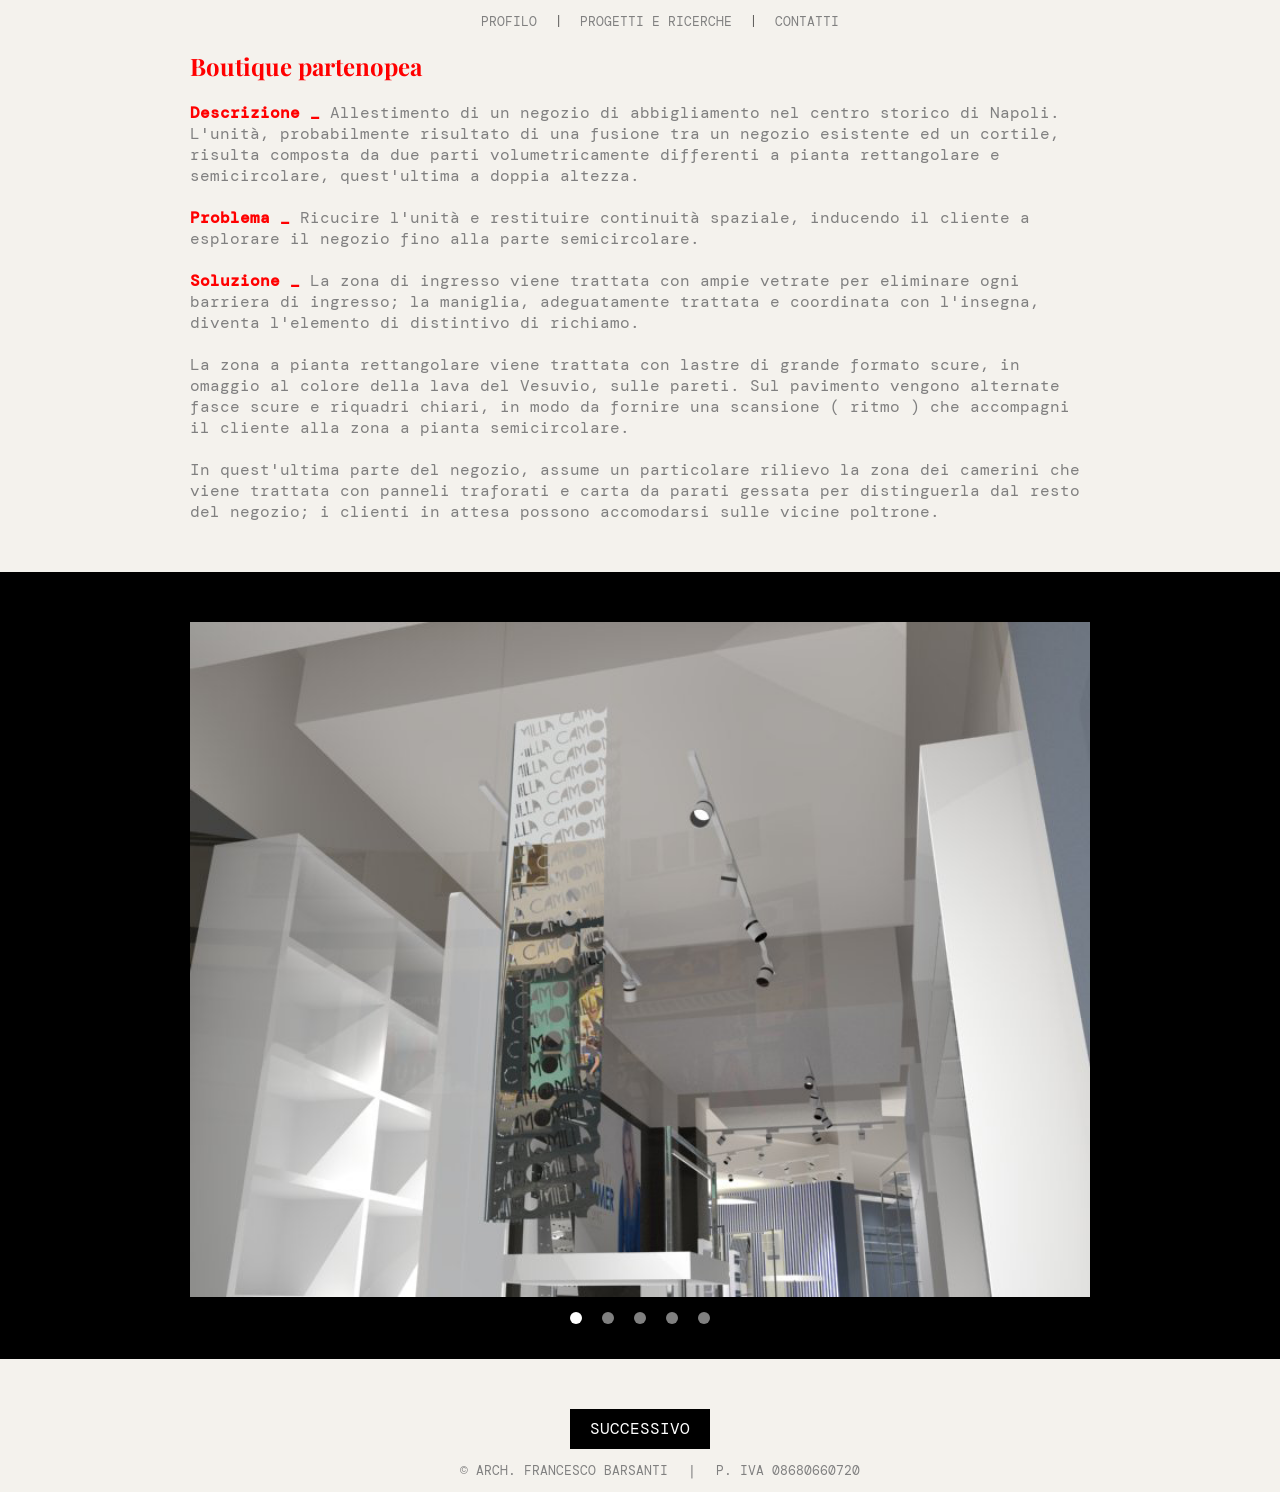
==== boutique-partenopea.html @ 992944ea "Add files via upload Beta version of my personal website - sitemap missing" ====
<!DOCTYPE html>
<html lang="it">
<head>
    <meta charset="UTF-8">
    <meta name="viewport" content="width=device-width, initial-scale=1.0">
    <meta name="author" content="Francesco Barsanti">
    <meta name="description" content="Pagina di descrizione del progetto per l'allestimento di una boutique secondo il concetto di ritmo con render relativi alla soluzione di progetto">
    <title>Boutique partenopea | Arch. Francesco Barsanti</title>
    <link rel="stylesheet" href="styles.css">
    <link rel="preconnect" href="https://fonts.googleapis.com">
    <link rel="preconnect" href="https://fonts.gstatic.com" crossorigin>
    <link
        href="https://fonts.googleapis.com/css2?family=DM+Mono:ital,wght@0,300;0,400;0,500;1,300;1,400;1,500&display=swap"
        rel="stylesheet">
    <link href="https://fonts.googleapis.com/css2?family=Playfair+Display:ital,wght@0,400..900;1,400..900&display=swap"
        rel="stylesheet">
</head>
<body>
    <nav>
        <ul class="ul-navbar">
            <li class="li-navbar"><a href="index.html#profilo">PROFILO</a></li>
            <li class="li-navbar-hideable">|</li>
            <li class="li-navbar"><a href="boutique-partenopea.html">PROGETTI E RICERCHE</a></li>
            <li class="li-navbar-hideable">|</li>
            <li class="li-navbar"><a href="modulo-di-contatto.html">CONTATTI</a></li>
        </ul>
    </nav>
    <section class="testo">
        <h1 class="h1-top-section">Boutique partenopea</h1>
        <p class="p-top-section">
            <strong>Descrizione _ </strong>Allestimento di un
            negozio di abbigliamento nel centro storico di Napoli. L'unità,
            probabilmente risultato di una fusione tra un negozio esistente ed un
            cortile, risulta composta da due parti volumetricamente differenti a
            pianta rettangolare e semicircolare, quest'ultima a doppia altezza.<br>
            <br>
            <strong> Problema _ </strong> Ricucire l'unità e
            restituire continuità spaziale, inducendo il cliente a esplorare il
            negozio fino alla parte semicircolare.<br>
            <br>
            <strong> Soluzione _</strong> La zona di ingresso viene
            trattata con ampie vetrate per eliminare ogni barriera di ingresso;
            la maniglia, adeguatamente trattata e coordinata con l'insegna, diventa
            l'elemento di distintivo di richiamo. <br>
            <br>
            La zona a pianta rettangolare viene trattata con lastre di grande
            formato scure, in omaggio al colore della lava del Vesuvio, sulle
            pareti. Sul pavimento vengono alternate fasce scure e riquadri chiari,
            in modo da fornire una scansione ( ritmo ) che accompagni il cliente
            alla zona a pianta semicircolare.<br>
            <br>
            In quest'ultima parte del negozio, assume un particolare rilievo la
            zona dei camerini che viene trattata con panneli traforati e carta da
            parati gessata per distinguerla dal resto del negozio; i clienti in
            attesa possono accomodarsi sulle vicine poltrone.
        </p>
    </section>
    <section class="carousel-bottom-section">
        <div class="carousel">
            <input type="radio" name="slider" id="slide1" checked>
            <input type="radio" name="slider" id="slide2">
            <input type="radio" name="slider" id="slide3">
            <input type="radio" name="slider" id="slide4">
            <input type="radio" name="slider" id="slide5">

            <div class="slides">
                <img src="images/boutique-partenopea/01-dettaglio-ingresso.webp" alt="Dettaglio della maniglia di ingresso">
                <img src="images/boutique-partenopea/02-zona-cassa.webp" alt="Vista del negozio dalla zona cassa verso la parte semicircolare">
                <img src="images/boutique-partenopea/03-zona-camerino.webp" alt="Vista della zona camerini">
                <img src="images/boutique-partenopea/04-Sezione-AA.webp" alt="Vista della zona camerini">
                <img src="images/boutique-partenopea/05-Sezione-CC.webp" alt="Vista della zona camerini">
            </div>

            <!--pallini-->
            <div class="navigation">
                <label for="slide1"></label>
                <label for="slide2"></label>
                <label for="slide3"></label>
                <label for="slide4"></label>
                <label for="slide5"></label>
            </div>
        </div>    
    </section>
    <div class="button-div">
        <a class="button" href="una-libreria-algoritmica.html">SUCCESSIVO</a>
    </div>
    <footer>
        <ul  class="ul-footer">
            <li class="li-footer">© ARCH. FRANCESCO BARSANTI</li>
            <li class="li-footer-hideable">|</li>
            <li class="li-footer">P. IVA 08680660720</a></li>
        </ul>
    </footer>
</body>

</html>
---- styles.css ----
body {
    margin: 0;
    padding-top: 0px;
    background-color: rgb(244,242,237);
}

@media (max-width: 768px) {
    body {
        padding-top: 50px;
    }
}

.h1-top-section {
    color: red;
    font-family: "Playfair Display", serif;
    background-color: rgb(244,242,237);
    padding-left: 50px;
    padding-top: 50px;
    padding-right: 50px;
    padding-bottom: 20px;
    margin: auto;
    max-width: 900px;
}

.h2-top-section {
    color: rgb(253, 0, 0);
    font-family: "Playfair Display", serif;
    padding-left: 50px;
    padding-right: 50px;
    padding-bottom: 20px;
    margin: auto;
    max-width: 900px;
}

.p-top-section {
    color: rgb(128, 128, 128);
    font-family: "DM Mono", monospace;
    background-color: rgb(244,242,237);
    padding-left: 50px;
    padding-bottom: 20px;
    padding-right: 50px;
    margin: auto;
    max-width: 900px;
}

.span-DM-Mono-top-section {
    color: rgb(128, 128, 128);
    font-family: "DM Mono", monospace;
    font-size: 0.8rem;
    padding-top: 20px;
    padding-bottom: 20px;
    padding-right: 50px;
    margin-bottom: 0;
}

.span-black-top-section {
    color: black;
    font-size: 0.9rem;
}

.ul-top-section {
    color: rgb(128, 128, 128);
    font-family: "DM Mono", monospace;
    padding-left: 50px;
    padding-bottom: 20px;
    padding-right: 50px;
    margin: auto;
    max-width: 900px;    
    list-style-position: inside;
    list-style: none;
} 

.li-top-section {
    position: relative;
    padding-left: 1.2em;
}

.li-top-section::before {
    content: "-";
    position: absolute;
    left: 0;
}

.a-top-section {
    color: rgb(128, 128, 128);
    text-decoration: none;
}

#casi-studio {
    background-color: rgb(244,242,237);
}

.h1-middle-section {
    color: red;
    font-family: "Playfair Display", serif;
    background-color: rgb(244,242,237);
    padding-left: 50px;
    padding-top: 0px;
    padding-right: 50px;
    padding-bottom: 20px;
    margin: auto;
    max-width: 900px;
}

#h2-middle-section {
    color: black;
    font-family: "Playfair Display", serif;
    background-color: rgb(244,242,237);
    padding-left: 50px;
    padding-right: 50px;
    padding-bottom: 20px;
    margin: auto;
    max-width: 900px;
}

.ul-middle-section {
    color: rgb(128, 128, 128);
    font-family: "DM Mono", monospace;
    background-color: rgb(244,242,237);
    padding-left: 50px;
    padding-bottom: 50px;
    padding-right: 50px;
    margin: auto;
    max-width: 900px;    
    list-style-position: inside;
    list-style: none;
} 

.li-middle-section {
    position: relative;
    padding-left: 1.2em;
}

.li-middle-section::before {
    content: "-";
    position: absolute;
    left: 0;
}

.a-middle-section {
    color: rgb(128, 128, 128);
    text-decoration: none;
}

.contatti {
    background-color: black;
}

.h1-bottom-section {
    color: white;
    font-family: "Playfair Display", serif;
    background-color: black;
    padding-left: 50px;
    padding-top: 50px;
    padding-right: 50px;
    padding-bottom: 20px;
    margin: auto;
    max-width: 900px;
}

.p-bottom-section {
    color: rgb(255, 255, 255);
    font-family: "DM Mono", monospace;
    background-color: rgb(0, 0, 0);
    padding-left: 50px;
    padding-bottom: 50px;
    padding-right: 50px;
    margin: auto;
    max-width: 900px;
}

.a-bottom-section {
    color: rgb(255, 255, 255);
    text-decoration: none;
}

header {
    color: rgb(128, 128, 128);
    font-family: "DM Mono", monospace;
    font-size: 0.8rem;
    background-color: rgb(244,242,237);
    padding-top: 20px;
    padding-left: 50px;
    padding-bottom: 20px;
    padding-right: 50px;
    margin: 0;
}

/* footer {
    color: rgb(128, 128, 128);
    font-family: "DM Mono", monospace;
    font-size: 0.8rem;
    text-align: center;
    background-color: rgb(244,242,237);
    padding-top: 20px;
    padding-left: 50px;
    padding-bottom: 20px;
    padding-right: 50px;
    margin: 0;
    display: flex;
}

@media (max-width: 768px) {
   .footer-left {
        width: 100%;
    }

    .footer-right {
        width: 100%;
    }
} */

.ul-footer {
    display: flex;
    justify-content: center;
    list-style: none;
    gap: 20px;
/*     margin: 10px;
 */    
    margin-left:0px;
    font-size: 0.8rem;
    flex-wrap: wrap;
    color: rgb(128, 128, 128);
    font-family: "DM Mono", monospace;
    font-size: 0.8rem;
}

@media (max-width: 768px) {
    .li-footer {
        width: 100%;
        text-align: center;
        font-size: 0.7rem;
}

    .li-footer-hideable {
        display: none;
    }

    .ul-footer {
        gap: 10px;
    }

}

nav {
    position: fixed;
    width: 100%;
    background-color: rgb(244,242,237);
    top: 0;
    left: 0;
    z-index: 1000;
}

.ul-navbar {
    display: flex;
    justify-content: center;
    list-style: none;
    gap: 20px;
/*     margin: 10px;
 */    
    margin-left: 0px;
    font-size: 0.8rem;
    flex-wrap: wrap;
}

.ul-navbar a {
    text-decoration: none;
    color: rgb(128, 128, 128);
    font-family: "DM Mono", monospace;
    font-size: 0.8rem;
}

@media (max-width: 768px) {
    .li-navbar {
        width: 100%;
        text-align: center;
    }

    .li-navbar-hideable {
        display: none;
    }

    .ul-navbar {
        gap: 10px;
    }

    .ul-navbar a {
        font-size: 0.7rem;
    }
}

form {
    background-color: rgb(244,242,237);
    padding-left: 50px;
    padding-right: 50px;
    display: flex;
    flex-direction: column;
    margin: auto;
    max-width: 900px;
}

label {
    color: rgb(128, 128, 128);
    font-family: "DM Mono", monospace;
    background-color: rgb(244,242,237);
}

input {
    color: rgb(128, 128, 128);
    font-family: "DM Mono", monospace;
    width: 100%;
    margin-top: 20px;
    margin-bottom: 20px;
}

textarea {
    width: 100%;
    color: rgb(128, 128, 128);
    font-family: "DM Mono", monospace;
    margin-top: 20px;
}

input[type="submit"] {
    width:25%;
    height: 3em;
    background-color: black;
    color: white;
    width: 50%;
    align-self: center;
}

.h-captcha {
    padding-top: 20px;
    align-self: center;
}

strong {
    font-family: 'DM Mono', monospace;
    color: rgb(255, 0, 0);
    font-weight:bold;
}

/* #button-section {
    background-color: rgb(244,242,237);
}

#button-right {
    width:25%;
    height: 3em;
    background-color: black;
    font-family: "DM Mono", monospace;
    color: white;
    width: 25%;
    padding-left: 50px;
} */

/*--carosello*/
.carousel-bottom-section {
    background-color: black;
    padding: 50px;
    margin-top: 30px;
    padding-bottom: 20px;
}

/*crea contenitore*/
.carousel {
    width: 100%;
    max-width: 900px;
    margin: 0 auto;
    /*nasconde immagini fuori viewport*/
    overflow: hidden;
    position: relative;
}

/*nasconde radio button*/
.carousel input {
    display: none;
}

/*contenitore immagini*/
.slides {
    display: flex;
    transition: transform 0.5s ease-in-out;
}

/*immagini responsive*/
.slides img {
    width: 100%;
    max-width: 900px;
    height: auto;
    flex: 0 0 100%; /* ?? */
    object-fit: contain;
    display: block;
}

/*sposta carosello con :checked*/
#slide1:checked ~ .slides {
    transform: translateX(0%);
}

#slide2:checked ~ .slides {
    transform: translateX(-100%);
}

#slide3:checked ~ .slides {
    transform: translateX(-200%);
}

#slide4:checked ~ .slides {
    transform: translateX(-300%);
}

#slide5:checked ~ .slides {
    transform: translateX(-400%);
}

/*crea pallini navigazione*/
.navigation {
    display: flex;
    justify-content: center;
    gap: 10px;
    background: rgba(0,0,0,0.7);
    padding: 10px 18px;
    border-radius: 30px;
}

.navigation label {
    display: inline-block;
    width: 12px;
    height: 12px;
    margin: 5px;
    background: rgba(255,255,255,0.5);
    border-radius: 50%;
    cursor: pointer;
}

/*evidenzia pallino attivo*/
    #slide1:checked ~ .navigation label[for="slide1"],
    #slide2:checked ~ .navigation label[for="slide2"],
    #slide3:checked ~ .navigation label[for="slide3"],
    #slide4:checked ~ .navigation label[for="slide4"],
    #slide5:checked ~ .navigation label[for="slide5"] {
    background: white;
}

/**/
/*bottoni di navigazione*/
/**/
.button-div {
    padding-top: 50px;
    display: flex;
    justify-content: center;
    gap: 10px;
}

.button {
    line-height: 2.5;
    padding: 0 20px;
    font-size: 1rem;
    font-family: "DM Mono", monospace;
    color: white;
    background-color: black;
}

.button-div a {
    text-decoration: none;
    color: rgb(255, 255, 255);
    font-family: "DM Mono", monospace;
    font-size: 1rem;
}

/*@media (max-width: 768px) {

    .h1-top-section,
    .h2-top-section,
    .p-top-section,
    .ul-top-section,
    .h1-middle-section,
    #h2-middle-section,
    .ul-middle-section,
    .h1-bottom-section,
    .p-bottom-section,
    form {
        padding-left: 20px;
        padding-right: 20px;
    }
}

*/
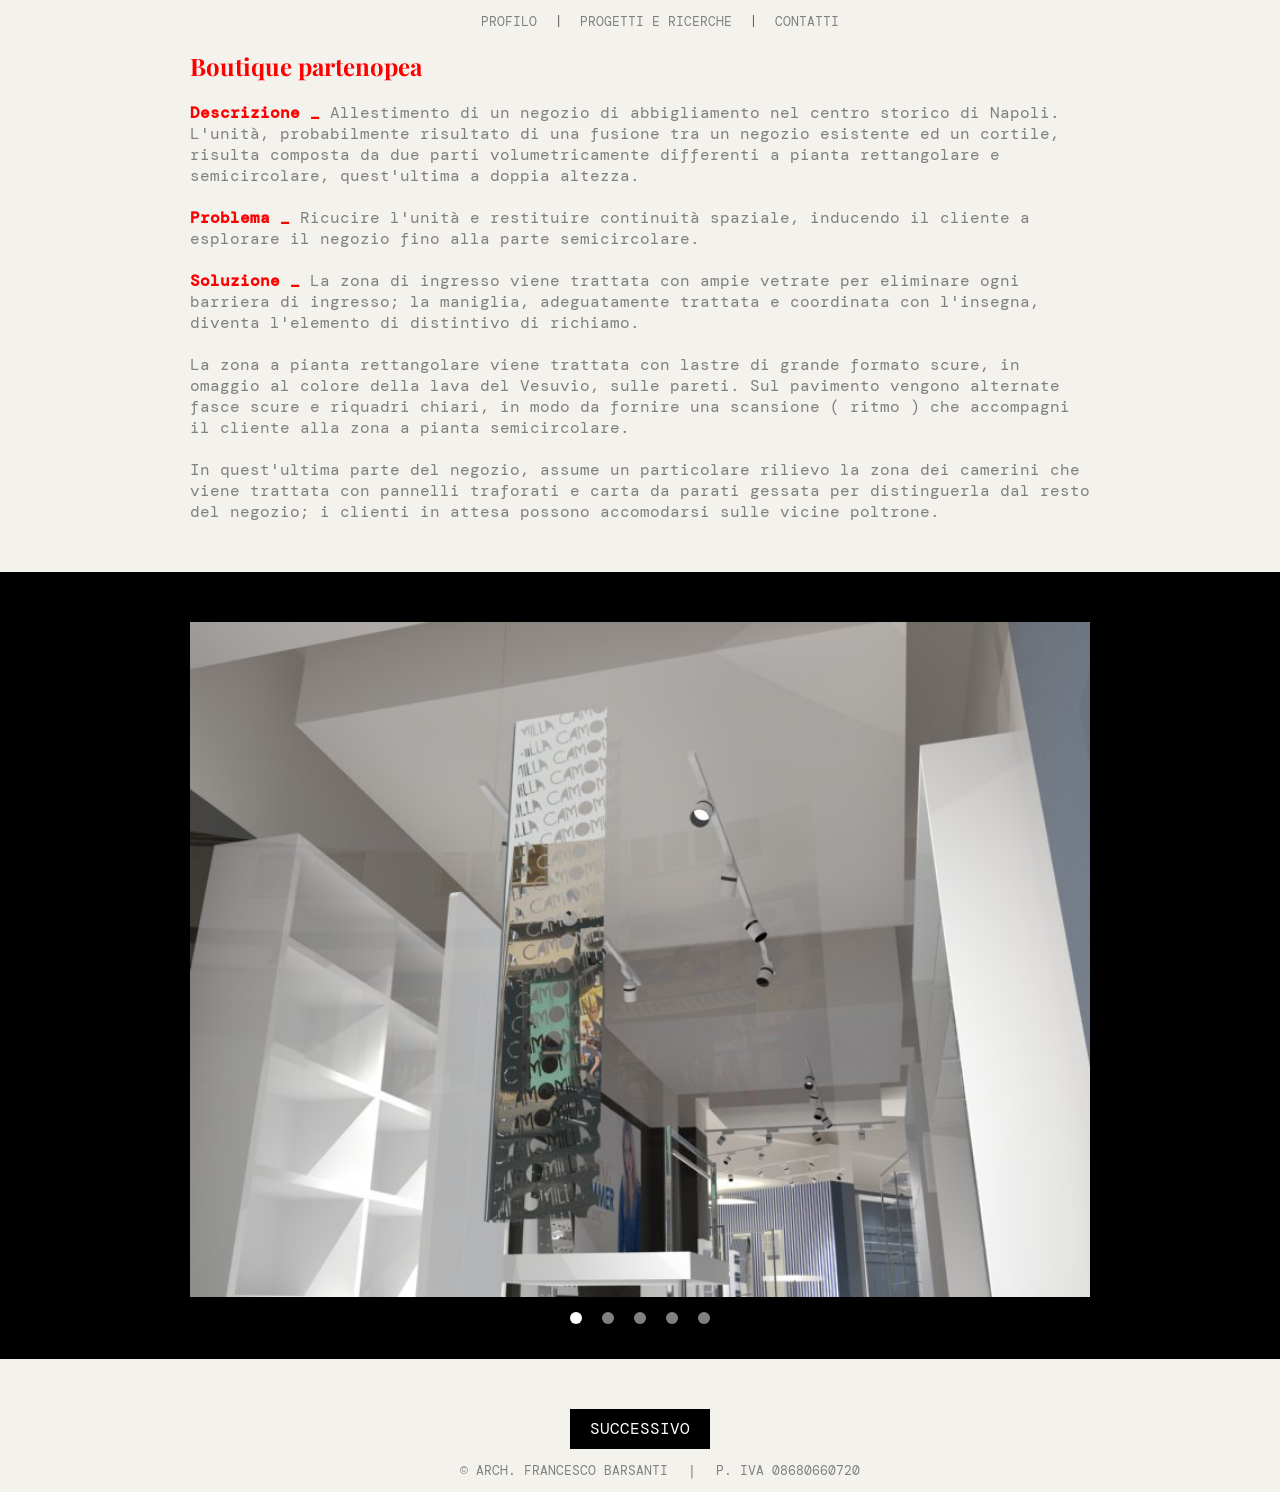
==== commit 8d1340da: "Add files via upload Fixed typos" ====
--- a/boutique-partenopea.html
+++ b/boutique-partenopea.html
@@ -50,7 +50,7 @@
             alla zona a pianta semicircolare.<br>
             <br>
             In quest'ultima parte del negozio, assume un particolare rilievo la
-            zona dei camerini che viene trattata con panneli traforati e carta da
+            zona dei camerini che viene trattata con pannelli traforati e carta da
             parati gessata per distinguerla dal resto del negozio; i clienti in
             attesa possono accomodarsi sulle vicine poltrone.
         </p>
--- a/styles.css
+++ b/styles.css
@@ -2,12 +2,6 @@
     margin: 0;
     padding-top: 0px;
     background-color: rgb(244,242,237);
-}
-
-@media (max-width: 768px) {
-    body {
-        padding-top: 50px;
-    }
 }
 
 .h1-top-section {
@@ -186,60 +180,17 @@
     margin: 0;
 }
 
-/* footer {
-    color: rgb(128, 128, 128);
-    font-family: "DM Mono", monospace;
-    font-size: 0.8rem;
-    text-align: center;
-    background-color: rgb(244,242,237);
-    padding-top: 20px;
-    padding-left: 50px;
-    padding-bottom: 20px;
-    padding-right: 50px;
-    margin: 0;
-    display: flex;
-}
-
-@media (max-width: 768px) {
-   .footer-left {
-        width: 100%;
-    }
-
-    .footer-right {
-        width: 100%;
-    }
-} */
-
 .ul-footer {
     display: flex;
     justify-content: center;
     list-style: none;
     gap: 20px;
-/*     margin: 10px;
- */    
     margin-left:0px;
     font-size: 0.8rem;
     flex-wrap: wrap;
     color: rgb(128, 128, 128);
     font-family: "DM Mono", monospace;
     font-size: 0.8rem;
-}
-
-@media (max-width: 768px) {
-    .li-footer {
-        width: 100%;
-        text-align: center;
-        font-size: 0.7rem;
-}
-
-    .li-footer-hideable {
-        display: none;
-    }
-
-    .ul-footer {
-        gap: 10px;
-    }
-
 }
 
 nav {
@@ -256,8 +207,6 @@
     justify-content: center;
     list-style: none;
     gap: 20px;
-/*     margin: 10px;
- */    
     margin-left: 0px;
     font-size: 0.8rem;
     flex-wrap: wrap;
@@ -268,25 +217,6 @@
     color: rgb(128, 128, 128);
     font-family: "DM Mono", monospace;
     font-size: 0.8rem;
-}
-
-@media (max-width: 768px) {
-    .li-navbar {
-        width: 100%;
-        text-align: center;
-    }
-
-    .li-navbar-hideable {
-        display: none;
-    }
-
-    .ul-navbar {
-        gap: 10px;
-    }
-
-    .ul-navbar a {
-        font-size: 0.7rem;
-    }
 }
 
 form {
@@ -339,20 +269,6 @@
     color: rgb(255, 0, 0);
     font-weight:bold;
 }
-
-/* #button-section {
-    background-color: rgb(244,242,237);
-}
-
-#button-right {
-    width:25%;
-    height: 3em;
-    background-color: black;
-    font-family: "DM Mono", monospace;
-    color: white;
-    width: 25%;
-    padding-left: 50px;
-} */
 
 /*--carosello*/
 .carousel-bottom-section {
@@ -469,21 +385,67 @@
     font-size: 1rem;
 }
 
-/*@media (max-width: 768px) {
-
-    .h1-top-section,
-    .h2-top-section,
-    .p-top-section,
-    .ul-top-section,
-    .h1-middle-section,
-    #h2-middle-section,
-    .ul-middle-section,
-    .h1-bottom-section,
-    .p-bottom-section,
-    form {
-        padding-left: 20px;
-        padding-right: 20px;
-    }
-}
-
-*/+@media (max-width: 768px) {
+    body {
+        padding-top: 70px; /* Aumentato leggermente per dare respiro al menu verticale */
+    }
+
+    /* Rimuove i margini/padding nativi del tag nav */
+    nav {
+        margin: 0 !important;
+        padding: 0 !important;
+        width: 100%;
+    }
+
+    /* Forza la centratura della lista della navbar */
+    .ul-navbar {
+        display: flex;
+        flex-direction: column; /* Dispone le voci in verticale come nella tua foto */
+        align-items: center;    /* Centra perfettamente gli elementi */
+        justify-content: center;
+        padding: 10px 0 !important; /* Elimina il padding laterale nativo che decentra il testo */
+        margin: 0 auto !important;
+        gap: 10px;              /* Gestisce lo spazio verticale tra i link */
+    }
+
+    .li-navbar {
+        width: 100%;
+        text-align: center;
+        margin: 0 !important;
+        padding: 0 !important;
+    }
+
+    .li-navbar-hideable {
+        display: none;
+    }
+
+    .ul-navbar a {
+        font-size: 0.8rem; /* Leggermente più grande per facilitare il clic su mobile */
+        display: block;
+        width: 100%;
+    }
+
+    /* Forza la centratura del footer */
+    .ul-footer {
+        display: flex;
+        flex-direction: column;
+        align-items: center;
+        justify-content: center;
+        padding: 20px 0 !important; /* Elimina il padding laterale nativo */
+        margin: 0 auto !important;
+        gap: 10px;
+        font-size: 0.7rem;
+    }
+
+    .li-footer {
+        width: 100%;
+        text-align: center;
+        font-size: 0.7rem;
+        margin: 0 !important;
+        padding: 0 !important;
+    }
+
+    .li-footer-hideable {
+        display: none;
+    }
+}
